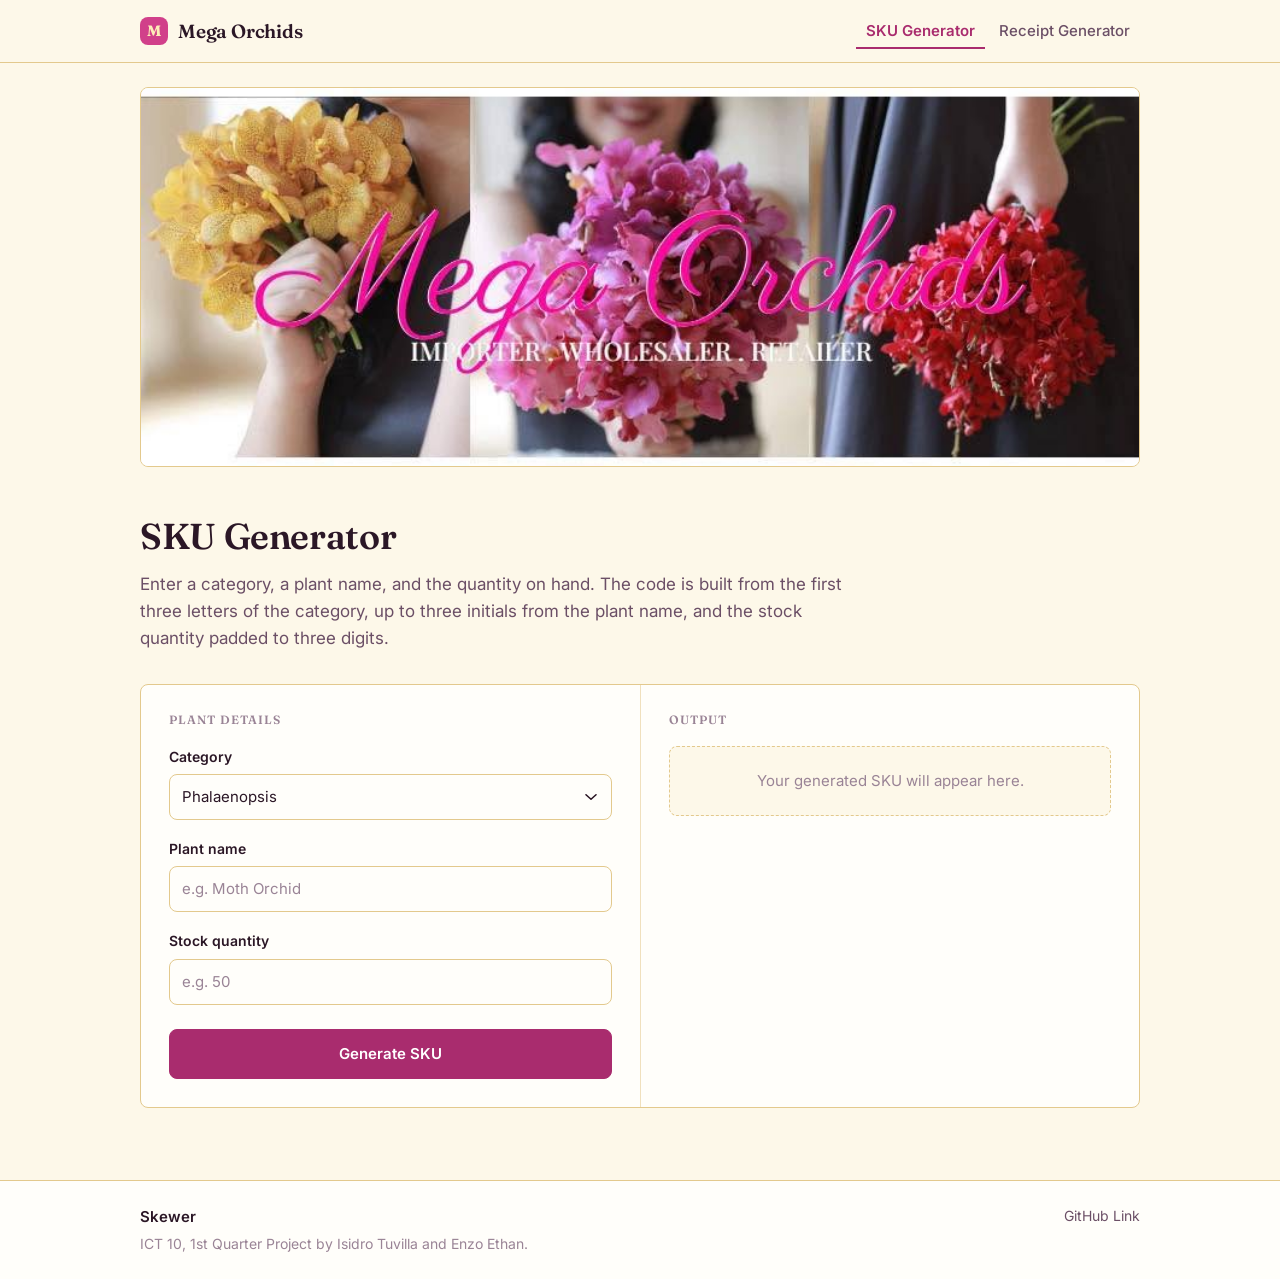
==== index.html @ 84422051 "Add files via upload" ====
<!DOCTYPE html>
<html lang="en">
<head>
    <meta charset="UTF-8">
    <meta name="viewport" content="width=device-width, initial-scale=1.0">
    <title>SKU Generator | Mega Orchids</title>
    <meta name="description" content="Generate stock keeping units for orchid plants and supplies from a category, plant name, and stock quantity.">
    <link rel="icon" href="favicon.svg" type="image/svg+xml">
    <link rel="preconnect" href="https://fonts.googleapis.com">
    <link rel="preconnect" href="https://fonts.gstatic.com" crossorigin>
    <link rel="stylesheet" href="https://fonts.googleapis.com/css2?family=Fraunces:opsz,wght@9..144,500;9..144,600;9..144,700&family=Inter:wght@400;500;600;700&display=swap">
    <link rel="stylesheet" href="https://pyscript.net/releases/2025.3.1/core.css">
    <link rel="stylesheet" href="styles.css">
    <script type="module" src="https://pyscript.net/releases/2025.3.1/core.js"></script>
</head>
<body>
    <a class="skip-link" href="#main">Skip to content</a>

    <header class="site-header">
        <div class="shell header-inner">
            <a class="brand" href="index.html">
                <span class="brand-mark" aria-hidden="true">M</span>
                <span class="brand-name">Mega Orchids</span>
            </a>

            <button class="nav-toggle" type="button" data-nav-toggle aria-expanded="false" aria-controls="site-nav">
                <span class="visually-hidden">Menu</span>
                <span class="nav-icon" aria-hidden="true">
                    <span></span>
                    <span></span>
                    <span></span>
                </span>
            </button>

            <nav class="site-nav" id="site-nav" data-nav-menu aria-label="Main">
                <a class="nav-link" href="index.html" aria-current="page">SKU Generator</a>
                <a class="nav-link" href="receipt_generator.html">Receipt Generator</a>
            </nav>
        </div>
    </header>

    <div class="shell">
        <div class="banner">
            <img src="banner.png" width="828" height="315" alt="Mega Orchids: importer, wholesaler, retailer. Bouquets of yellow, pink, and red orchids.">
        </div>
    </div>

    <main id="main">
        <div class="shell">
            <div class="page-head">
                <h1>SKU Generator</h1>
                <p class="lede">
                    Enter a category, a plant name, and the quantity on hand. The code is built
                    from the first three letters of the category, up to three initials from the
                    plant name, and the stock quantity padded to three digits.
                </p>
            </div>

            <div class="panel">
                <div class="panel-grid">

                    <section class="panel-col" aria-labelledby="details-title">
                        <h2 class="panel-title" id="details-title">Plant details</h2>

                        <form id="sku-form">
                            <div class="field">
                                <label class="field-label" for="category">Category</label>
                                <select id="category" class="control control-select">
                                    <option value="Phalaenopsis">Phalaenopsis</option>
                                    <option value="Cattleya">Cattleya</option>
                                    <option value="Dendrobium">Dendrobium</option>
                                    <option value="Vanda">Vanda</option>
                                </select>
                            </div>

                            <div class="field">
                                <label class="field-label" for="product_name">Plant name</label>
                                <input type="text" id="product_name" class="control" placeholder="e.g. Moth Orchid" autocomplete="off">
                            </div>

                            <div class="field">
                                <label class="field-label" for="quantity">Stock quantity</label>
                                <input type="number" id="quantity" class="control" placeholder="e.g. 50" min="0" step="1">
                            </div>

                            <div class="form-actions">
                                <button type="button" class="button" py-click="SKU_generator">Generate SKU</button>
                            </div>
                        </form>
                    </section>

                    <section class="panel-col" aria-labelledby="output-title">
                        <h2 class="panel-title" id="output-title">Output</h2>
                        <div id="sku_output" class="output" aria-live="polite">
                            <p class="output-empty">Your generated SKU will appear here.</p>
                        </div>
                    </section>

                </div>
            </div>
        </div>
    </main>

    <footer class="site-footer">
        <div class="shell footer-inner">
            <div class="footer-text">
                <p class="footer-title">Skewer</p>
                <p>ICT 10, 1st Quarter Project by Isidro Tuvilla and Enzo Ethan.</p>
            </div>
            <nav class="footer-links" aria-label="Site information">
                <a href="https://github.com/SA-9R-IsidroE/STAANA_ICT10_Q1Project_IsidroTuvilla_EnzoEthan">GitHub Link</a>
            </nav>
        </div>
    </footer>

    <script src="site.js"></script>
    <py-script src="main.py"></py-script>
</body>
</html>
---- styles.css ----
:root {
    --paper: #fdf8e9;
    --surface: #fffefa;
    --ink: #2b1726;
    --ink-soft: #6b4f66;
    --ink-muted: #9a8496;
    --line: #f0e0bd;
    --line-strong: #e3c98d;
    --hover: #fbf0d4;
    --pink: #d1408a;
    --pink-deep: #a92c6e;
    --pink-soft: #fbe8f1;
    --pink-line: #f3cadf;
    --yellow: #f5c430;
    --yellow-soft: #fdedb8;
    --error: #b3261e;
    --error-bg: #fdf3f2;
    --error-line: #f0d3d0;
    --radius: 8px;
    --shell: 1040px;
    --font: 'Inter', system-ui, -apple-system, 'Segoe UI', sans-serif;
    --font-display: 'Fraunces', 'Iowan Old Style', 'Georgia', serif;
    --mono: ui-monospace, 'SFMono-Regular', Menlo, Consolas, 'Liberation Mono', monospace;
}

*,
*::before,
*::after {
    box-sizing: border-box;
}

html {
    -webkit-text-size-adjust: 100%;
}

body {
    margin: 0;
    min-height: 100vh;
    display: flex;
    flex-direction: column;
    font-family: var(--font);
    font-size: 16px;
    line-height: 1.6;
    color: var(--ink);
    background: var(--paper);
    -webkit-font-smoothing: antialiased;
}

h1,
h2,
h3 {
    margin: 0;
    font-family: var(--font-display);
    font-weight: 600;
    line-height: 1.2;
    letter-spacing: -0.01em;
}

p {
    margin: 0;
}

ul,
dl,
dd {
    margin: 0;
    padding: 0;
}

li {
    list-style: none;
}

button,
input,
select {
    font: inherit;
    color: inherit;
}

a {
    color: inherit;
}

:focus-visible {
    outline: 2px solid var(--pink-deep);
    outline-offset: 2px;
}

::selection {
    background: var(--yellow-soft);
}

.shell {
    width: 100%;
    max-width: var(--shell);
    margin: 0 auto;
    padding: 0 20px;
}

.visually-hidden {
    position: absolute;
    width: 1px;
    height: 1px;
    margin: -1px;
    padding: 0;
    overflow: hidden;
    clip: rect(0 0 0 0);
    white-space: nowrap;
    border: 0;
}

.skip-link {
    position: absolute;
    left: 16px;
    top: -60px;
    z-index: 200;
    padding: 10px 14px;
    border-radius: var(--radius);
    background: var(--pink-deep);
    color: #fff;
    font-size: 0.875rem;
    font-weight: 600;
    text-decoration: none;
    transition: top 0.15s ease;
}

.skip-link:focus {
    top: 12px;
}

.site-header {
    position: sticky;
    top: 0;
    z-index: 100;
    background: var(--paper);
    border-bottom: 1px solid var(--line-strong);
}

.header-inner {
    display: flex;
    align-items: center;
    justify-content: space-between;
    gap: 16px;
    min-height: 62px;
}

.brand {
    display: inline-flex;
    align-items: center;
    gap: 10px;
    text-decoration: none;
    font-family: var(--font-display);
    font-size: 1.1875rem;
    font-weight: 600;
    letter-spacing: -0.01em;
    color: var(--ink);
}

.brand-mark {
    display: grid;
    place-items: center;
    width: 28px;
    height: 28px;
    border-radius: 8px;
    background: var(--pink);
    color: var(--yellow-soft);
    font-family: var(--font-display);
    font-size: 0.9375rem;
    font-weight: 700;
}

.nav-toggle {
    display: inline-flex;
    align-items: center;
    justify-content: center;
    width: 40px;
    height: 38px;
    padding: 0;
    background: transparent;
    border: 1px solid var(--line-strong);
    border-radius: var(--radius);
    cursor: pointer;
}

.nav-toggle:hover {
    background: var(--pink-soft);
    border-color: var(--pink-line);
}

.nav-icon {
    position: relative;
    display: block;
    width: 16px;
    height: 10px;
}

.nav-icon span {
    position: absolute;
    left: 0;
    width: 16px;
    height: 1.5px;
    background: var(--ink);
    transition: transform 0.15s ease, opacity 0.1s ease;
}

.nav-icon span:nth-child(1) {
    top: 0;
}

.nav-icon span:nth-child(2) {
    top: 4.25px;
}

.nav-icon span:nth-child(3) {
    top: 8.5px;
}

.nav-toggle[aria-expanded="true"] .nav-icon span:nth-child(1) {
    transform: translateY(4.25px) rotate(45deg);
}

.nav-toggle[aria-expanded="true"] .nav-icon span:nth-child(2) {
    opacity: 0;
}

.nav-toggle[aria-expanded="true"] .nav-icon span:nth-child(3) {
    transform: translateY(-4.25px) rotate(-45deg);
}

.site-nav {
    position: absolute;
    top: 100%;
    left: 0;
    right: 0;
    display: none;
    flex-direction: column;
    gap: 2px;
    padding: 10px 20px 14px;
    background: var(--paper);
    border-bottom: 1px solid var(--line-strong);
}

.site-nav.is-open {
    display: flex;
}

.nav-link {
    display: block;
    padding: 9px 10px;
    border-radius: var(--radius);
    font-size: 0.9375rem;
    font-weight: 500;
    color: var(--ink-soft);
    text-decoration: none;
}

.nav-link:hover {
    background: var(--pink-soft);
    color: var(--ink);
}

.nav-link[aria-current="page"] {
    color: var(--pink-deep);
    font-weight: 600;
}

.banner {
    margin-top: 24px;
}

.banner img {
    display: block;
    width: 100%;
    height: auto;
    aspect-ratio: 828 / 315;
    object-fit: cover;
    background: var(--yellow-soft);
    border: 1px solid var(--line-strong);
    border-radius: var(--radius);
}

main {
    flex: 1;
    padding: 34px 0 52px;
}

.page-head {
    max-width: 46rem;
    margin-bottom: 26px;
}

.page-head h1 {
    font-size: clamp(1.75rem, 5vw, 2.25rem);
}

.lede {
    margin-top: 12px;
    max-width: 44rem;
    font-size: 1.0625rem;
    color: var(--ink-soft);
}

.panel {
    background: var(--surface);
    border: 1px solid var(--line-strong);
    border-radius: var(--radius);
    overflow: hidden;
}

.panel--narrow {
    max-width: 47rem;
}

.panel-grid {
    display: grid;
}

.panel-col {
    min-width: 0;
    padding: 22px 20px;
}

.panel-col + .panel-col {
    border-top: 1px solid var(--pink-line);
}

.panel-title {
    margin-bottom: 18px;
    font-size: 0.75rem;
    font-weight: 600;
    letter-spacing: 0.08em;
    text-transform: uppercase;
    color: var(--ink-muted);
}

.field {
    margin-bottom: 18px;
}

.field-label {
    display: block;
    margin-bottom: 6px;
    font-size: 0.875rem;
    font-weight: 600;
}

.control {
    width: 100%;
    padding: 10px 12px;
    background: var(--surface);
    border: 1px solid var(--line-strong);
    border-radius: var(--radius);
    font-size: 0.9375rem;
    transition: border-color 0.15s ease;
}

.control::placeholder {
    color: var(--ink-muted);
}

.control:hover {
    border-color: var(--pink-line);
}

.control:focus {
    border-color: var(--pink-deep);
}

.control-select {
    appearance: none;
    padding-right: 38px;
    background-image: url("data:image/svg+xml,%3Csvg xmlns='http://www.w3.org/2000/svg' width='12' height='8' viewBox='0 0 12 8'%3E%3Cpath d='M1 1.75 6 6.25 11 1.75' fill='none' stroke='%232b1726' stroke-width='1.6' stroke-linecap='round' stroke-linejoin='round'/%3E%3C/svg%3E");
    background-repeat: no-repeat;
    background-position: right 14px center;
}

.form-actions {
    margin-top: 24px;
}

.button {
    display: inline-flex;
    align-items: center;
    justify-content: center;
    width: 100%;
    padding: 12px 18px;
    background: var(--pink-deep);
    border: 1px solid var(--pink-deep);
    border-radius: var(--radius);
    color: #fff;
    font-size: 0.9375rem;
    font-weight: 600;
    cursor: pointer;
    transition: background-color 0.15s ease, border-color 0.15s ease;
}

.button:hover {
    background: #8f2359;
    border-color: #8f2359;
}

.button:active {
    background: #74184a;
    border-color: #74184a;
}

.output-empty {
    padding: 22px 16px;
    background: var(--paper);
    border: 1px dashed var(--line-strong);
    border-radius: var(--radius);
    color: var(--ink-muted);
    font-size: 0.9375rem;
    text-align: center;
}

.error {
    padding: 10px 12px;
    background: var(--error-bg);
    border: 1px solid var(--error-line);
    border-radius: var(--radius);
    color: var(--error);
    font-size: 0.9375rem;
    font-weight: 500;
}

.result-label {
    font-size: 0.75rem;
    font-weight: 600;
    letter-spacing: 0.08em;
    text-transform: uppercase;
    color: var(--ink-muted);
}

.code {
    margin-top: 8px;
    font-family: var(--mono);
    font-size: clamp(1.5rem, 5vw, 1.875rem);
    font-weight: 600;
    letter-spacing: 0.04em;
    color: var(--pink-deep);
    word-break: break-all;
}

.result-meta {
    display: grid;
    grid-template-columns: repeat(auto-fit, minmax(110px, 1fr));
    gap: 14px;
    margin-top: 20px;
    padding-top: 16px;
    border-top: 1px solid var(--pink-line);
}

.result-meta dt {
    font-size: 0.75rem;
    font-weight: 600;
    letter-spacing: 0.05em;
    text-transform: uppercase;
    color: var(--ink-muted);
}

.result-meta dd {
    margin-top: 2px;
    font-size: 0.9375rem;
    overflow-wrap: anywhere;
}

.menu-list {
    display: flex;
    flex-direction: column;
    gap: 8px;
}

.menu-item {
    display: flex;
    align-items: center;
    justify-content: space-between;
    gap: 14px;
    padding: 11px 13px;
    background: var(--surface);
    border: 1px solid var(--line);
    border-radius: var(--radius);
    transition: background-color 0.15s ease, border-color 0.15s ease;
}

.menu-item:hover {
    background: var(--yellow-soft);
    border-color: var(--line-strong);
}

.menu-item:has(input:checked) {
    background: var(--pink-soft);
    border-color: var(--pink);
}

.menu-choice {
    display: flex;
    align-items: center;
    gap: 11px;
    min-width: 0;
    font-size: 0.9375rem;
    font-weight: 500;
    cursor: pointer;
}

.menu-choice input {
    flex: none;
    width: 17px;
    height: 17px;
    margin: 0;
    accent-color: var(--pink-deep);
    cursor: pointer;
}

.price,
.amount {
    font-family: var(--mono);
    font-variant-numeric: tabular-nums;
    white-space: nowrap;
}

.price {
    font-size: 0.9375rem;
    font-weight: 600;
    color: var(--ink-soft);
}

.receipt-lines {
    display: flex;
    flex-direction: column;
    gap: 9px;
    margin-top: 12px;
}

.receipt-lines li {
    display: flex;
    align-items: baseline;
    justify-content: space-between;
    gap: 14px;
    font-size: 0.9375rem;
}

.receipt-lines li span:first-child {
    color: var(--ink-soft);
}

.amount {
    font-weight: 500;
}

.receipt-total {
    display: flex;
    align-items: baseline;
    justify-content: space-between;
    gap: 14px;
    margin-top: 16px;
    padding-top: 14px;
    border-top: 1px solid var(--pink);
    font-size: 0.9375rem;
    font-weight: 600;
}

.receipt-total .amount {
    font-size: 1.25rem;
    font-weight: 700;
    color: var(--pink-deep);
}

.receipt-note {
    margin-top: 10px;
    font-size: 0.8125rem;
    color: var(--ink-muted);
}

.doc {
    padding: 26px 22px;
}

.doc .lede {
    margin-top: 10px;
    font-size: 0.9375rem;
    color: var(--ink-muted);
}

.doc h1 {
    font-size: clamp(1.5rem, 4vw, 2rem);
}

.doc h2 {
    margin-top: 30px;
    margin-bottom: 10px;
    font-size: 1.0625rem;
}

.doc h2:first-of-type {
    margin-top: 24px;
}

.doc p,
.doc li {
    font-size: 0.9375rem;
    color: var(--ink-soft);
}

.doc p + p {
    margin-top: 12px;
}

.doc ul + p,
.doc p + ul {
    margin-top: 12px;
}

.doc a {
    color: var(--pink-deep);
    font-weight: 500;
    text-decoration: underline;
    text-underline-offset: 3px;
}

.doc a:hover {
    color: var(--ink);
}

.doc ul {
    display: flex;
    flex-direction: column;
    gap: 8px;
    margin-top: 12px;
}

.doc li {
    position: relative;
    padding-left: 18px;
}

.doc li::before {
    content: "";
    position: absolute;
    left: 2px;
    top: 0.7em;
    width: 5px;
    height: 5px;
    border-radius: 50%;
    background: var(--pink);
}

.site-footer {
    background: var(--surface);
    border-top: 1px solid var(--line-strong);
}

py-terminal {
    display: none;
}

.footer-inner {
    display: flex;
    flex-wrap: wrap;
    align-items: flex-start;
    justify-content: space-between;
    gap: 18px 32px;
    padding-top: 24px;
    padding-bottom: 24px;
}

.footer-title {
    font-size: 0.9375rem;
    font-weight: 600;
}

.footer-text p + p {
    margin-top: 4px;
    max-width: 34rem;
    font-size: 0.875rem;
    color: var(--ink-muted);
}

.footer-links {
    display: flex;
    flex-wrap: wrap;
    gap: 6px 18px;
    font-size: 0.875rem;
}

.footer-links a {
    color: var(--ink-soft);
    text-decoration: none;
}

.footer-links a:hover {
    color: var(--pink-deep);
    text-decoration: underline;
    text-underline-offset: 3px;
}

.footer-links a[aria-current="page"] {
    color: var(--pink-deep);
    font-weight: 600;
}

@media (min-width: 769px) {
    .nav-toggle {
        display: none;
    }

    .site-nav {
        position: static;
        display: flex;
        flex-direction: row;
        align-items: center;
        gap: 4px;
        padding: 0;
        background: transparent;
        border: 0;
    }

    .nav-link {
        padding: 6px 10px;
    }

    .nav-link[aria-current="page"] {
        box-shadow: inset 0 -2px 0 var(--pink-deep);
        border-radius: 0;
    }

    main {
        padding: 48px 0 72px;
    }

    .page-head {
        margin-bottom: 32px;
    }
}

@media (min-width: 881px) {
    .panel-grid {
        grid-template-columns: 1fr 1fr;
    }

    .panel-col {
        padding: 28px;
    }

    .panel-col + .panel-col {
        border-top: 0;
        border-left: 1px solid var(--line);
    }

    .doc {
        padding: 34px 36px;
    }
}

@media (prefers-reduced-motion: reduce) {
    *,
    *::before,
    *::after {
        transition-duration: 0.01ms !important;
        animation-duration: 0.01ms !important;
    }
}
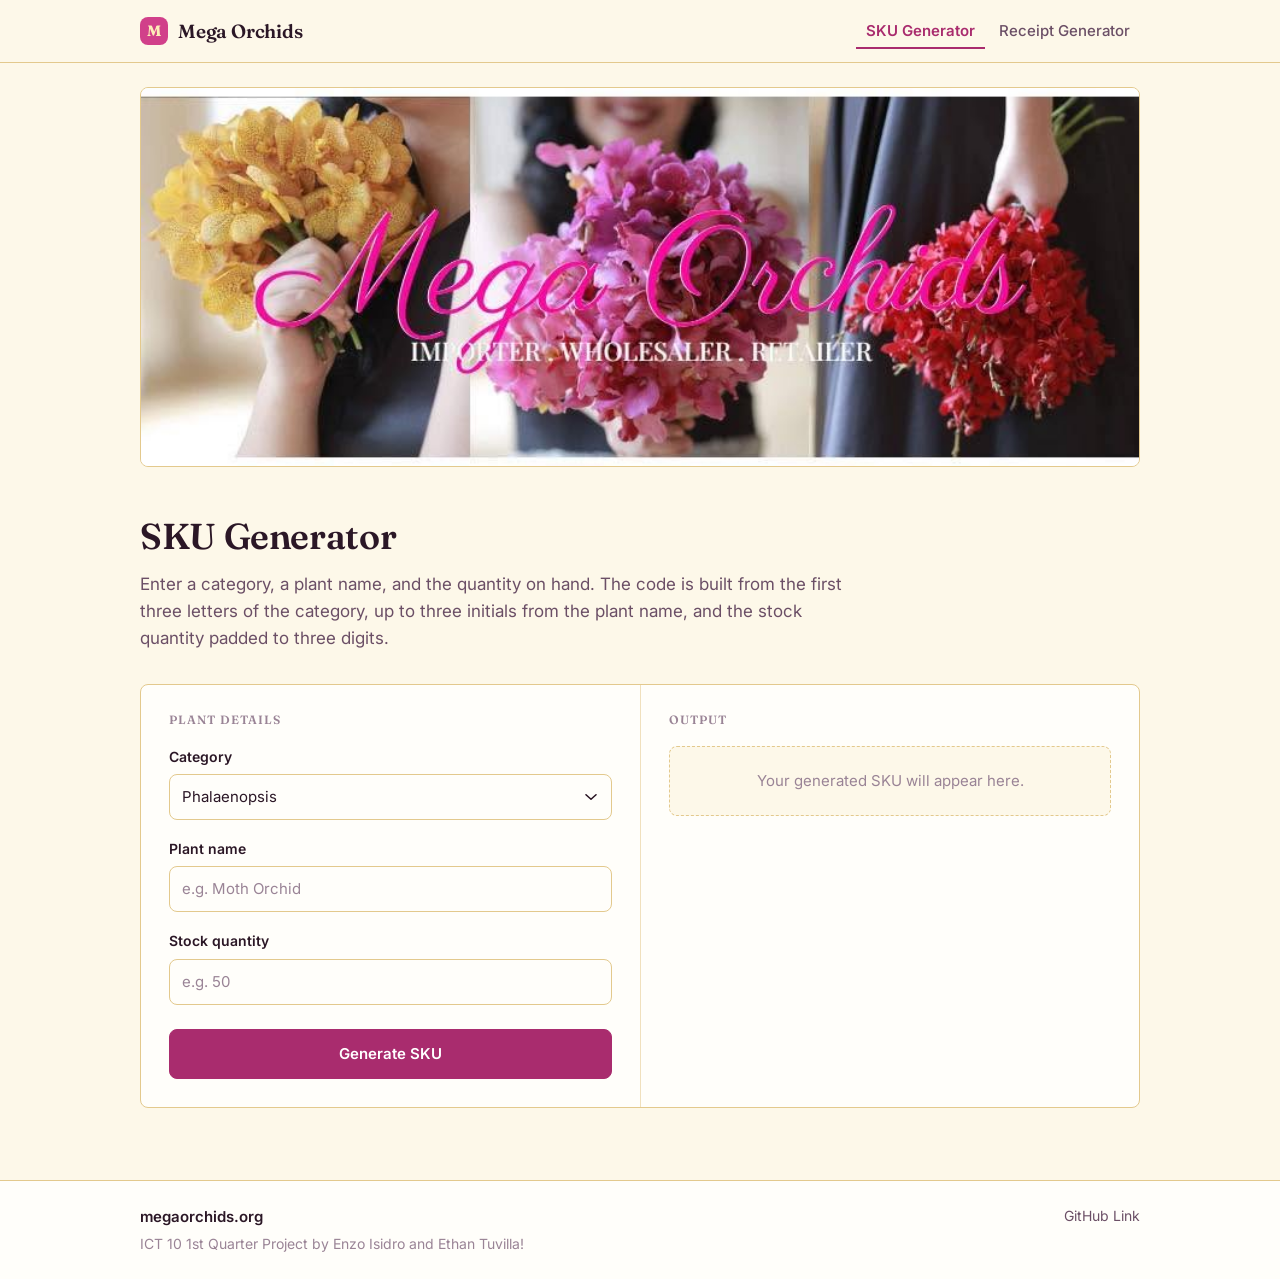
==== commit 44c597d8: "index.html" ====
--- a/index.html
+++ b/index.html
@@ -104,8 +104,8 @@
     <footer class="site-footer">
         <div class="shell footer-inner">
             <div class="footer-text">
-                <p class="footer-title">Skewer</p>
-                <p>ICT 10, 1st Quarter Project by Isidro Tuvilla and Enzo Ethan.</p>
+                <p class="footer-title">megaorchids.org</p>
+                <p>ICT 10 1st Quarter Project by Enzo Isidro and Ethan Tuvilla!</p>
             </div>
             <nav class="footer-links" aria-label="Site information">
                 <a href="https://github.com/SA-9R-IsidroE/STAANA_ICT10_Q1Project_IsidroTuvilla_EnzoEthan">GitHub Link</a>
@@ -116,4 +116,4 @@
     <script src="site.js"></script>
     <py-script src="main.py"></py-script>
 </body>
-</html>+</html>
